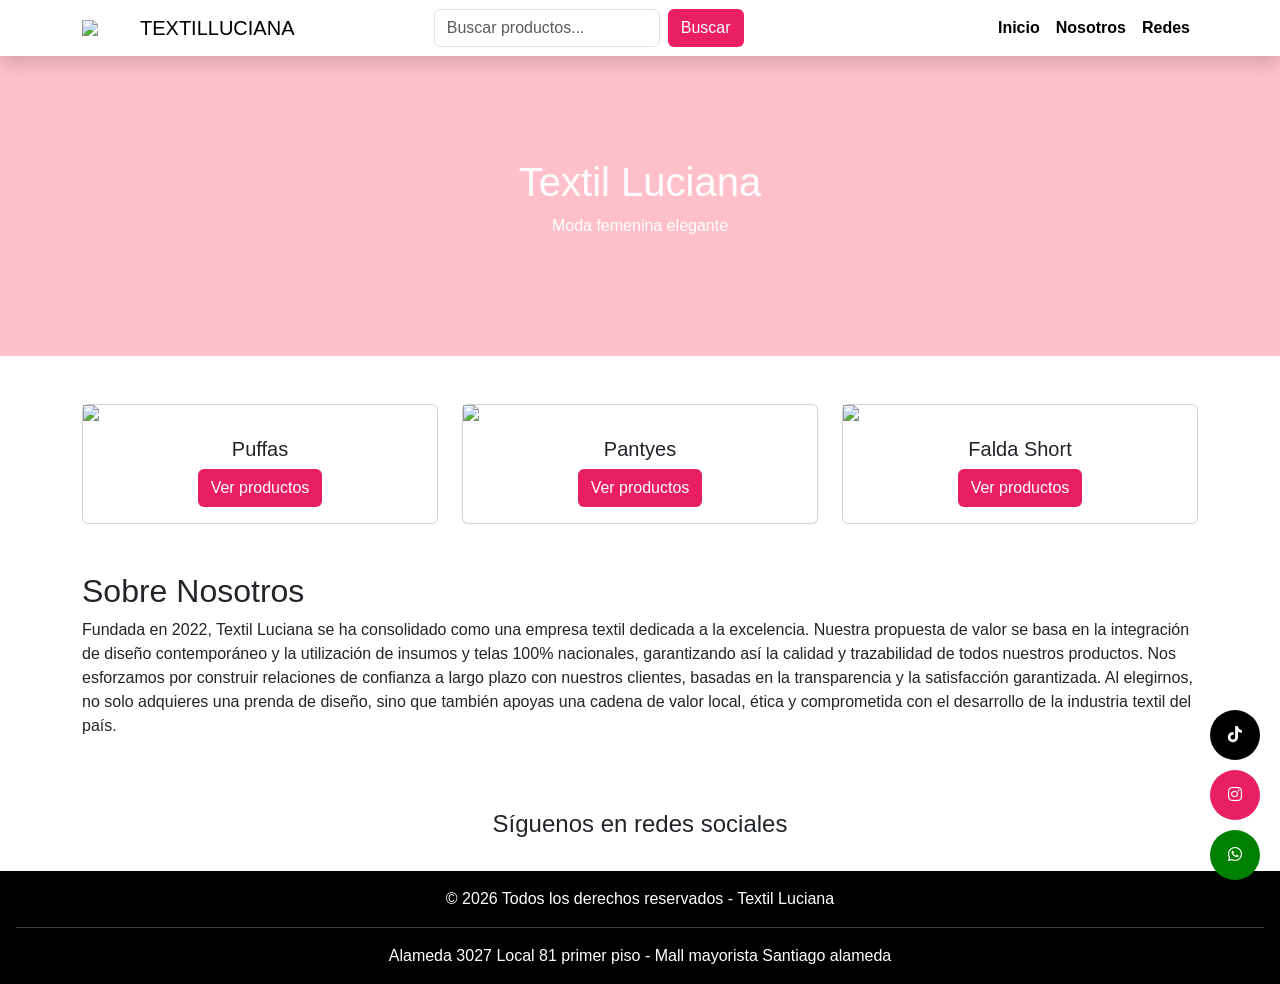
==== index.html @ 934029af "Add files via upload" ====
<!DOCTYPE html>
<html lang="es">
<head>
<meta charset="UTF-8">
<title>TEXTILLUCIANA</title>

<link href="https://cdn.jsdelivr.net/npm/bootstrap@5.3.0/dist/css/bootstrap.min.css" rel="stylesheet">
<link rel="stylesheet" href="estilos.css">
<link rel="stylesheet" href="https://cdnjs.cloudflare.com/ajax/libs/font-awesome/6.5.0/css/all.min.css">

</head>

<body>

<!-- NAVBAR -->
<nav class="navbar navbar-expand-lg navbar-light bg-white shadow">
    <div class="container">

        <a class="navbar-brand d-flex align-items-center" href="#">
            <img src="IMAGENES/logo.png" width="50" class="me-2">
            TEXTILLUCIANA
        </a>

        <button class="navbar-toggler" data-bs-toggle="collapse" data-bs-target="#menu">
            <span class="navbar-toggler-icon"></span>
        </button>

        <div class="collapse navbar-collapse" id="menu">

            <!-- BUSCADOR -->
            <form class="d-flex mx-auto">
                <input class="form-control me-2" type="search" placeholder="Buscar productos...">
                <button class="btn btn-rosa">Buscar</button>
            </form>

            <ul class="navbar-nav ms-auto">
                <li class="nav-item"><a class="nav-link" href="#">Inicio</a></li>
                <li class="nav-item"><a class="nav-link" href="#nosotros">Nosotros</a></li>
                <li class="nav-item"><a class="nav-link" href="#redes">Redes</a></li>
            </ul>
        </div>
    </div>
</nav>

<!-- BANNER -->
<section class="banner text-center text-white d-flex align-items-center">
    <div class="container">
        <h1>Textil Luciana</h1>
        <p>Moda femenina elegante</p>
    </div>
</section>

<!-- PRODUCTOS -->
<section class="container my-5">
    <h2 class="text-center"></h2>

    <div class="row mt-4">

        <div class="col-md-4">
            <div class="card">
                <img src="IMAGENES/PUFFAS.png">
                <div class="card-body text-center">
                    <h5>Puffas</h5>
                    <a href="productos.html?categoria=puffas" class="btn btn-rosa">Ver productos</a>
                </div>
            </div>
        </div>

        <div class="col-md-4">
            <div class="card">
                <img src="IMAGENES/pantyes.png">
                <div class="card-body text-center">
                    <h5>Pantyes</h5>
                    <a href="productos.html?categoria=pantyes" class="btn btn-rosa">Ver productos</a>
                </div>
            </div>
        </div>

        <div class="col-md-4">
            <div class="card">
                <img src="IMAGENES/faldashort.png">
                <div class="card-body text-center">
                    <h5>Falda Short</h5>
                    <a href="productos.html?categoria=faldashort" class="btn btn-rosa">Ver productos</a>
                </div>
            </div>
        </div>

    </div>
</section>

<!-- NOSOTROS -->
<section class="container my-5" id="nosotros">
    <h2>Sobre Nosotros</h2>
    <p>Fundada en 2022, Textil Luciana se ha consolidado como una empresa textil dedicada a la excelencia. Nuestra propuesta de valor se basa en la integración de diseño contemporáneo y la utilización de insumos y telas 100% nacionales, garantizando así la calidad y trazabilidad de todos nuestros productos.

Nos esforzamos por construir relaciones de confianza a largo plazo con nuestros clientes, basadas en la transparencia y la satisfacción garantizada. Al elegirnos, no solo adquieres una prenda de diseño, sino que también apoyas una cadena de valor local, ética y comprometida con el desarrollo de la industria textil del país.</p>
</section>

<!-- REDES -->
<section id="redes" class="text-center p-4">
    <h4>Síguenos en redes sociales</h4>
</section>

<!-- BOTONES FLOTANTES -->
<a href="https://wa.me/569XXXXXXXX" class="btn-float whatsapp" target="_blank">
    <i class="fab fa-whatsapp"></i>
</a>

<a href="https://instagram.com/textilluciana" class="btn-float instagram" target="_blank">
    <i class="fab fa-instagram"></i>
</a>

<a href="https://tiktok.com/@mayoristaluciana" class="btn-float tiktok" target="_blank">
    <i class="fab fa-tiktok"></i>
</a>

<footer class="bg-black text-white text-center p-3">
© 2026 Todos los derechos reservados - Textil Luciana
<hr/>
Alameda 3027 Local 81 primer piso - Mall mayorista Santiago alameda
</footer>

<script src="https://cdn.jsdelivr.net/npm/bootstrap@5.3.0/dist/js/bootstrap.bundle.min.js"></script>

</body>
</html>
---- estilos.css ----
body {
    font-family: Arial;
}

/* NAVBAR */
.navbar-light .nav-link {
    color: black;
    font-weight: bold;
}

.navbar-light .nav-link:hover {
    background-color: #e91e63;
    color: white;
    border-radius: 5px;
}

/* BANNER */
.banner {
    height: 300px;
    background: pink;
    display: flex;
    justify-content: center;
    align-items: center;
}

/* BOTON ROSA */
.btn-rosa {
    background-color: #e91e63;
    color: white;
}

/* BOTONES FLOTANTES */
.btn-float {
    position: fixed;
    right: 20px;
    width: 50px;
    height: 50px;
    color: white;
    text-align: center;
    line-height: 50px;
    border-radius: 50%;
    font-weight: bold;
}

.whatsapp { bottom: 20px; background: green; }
.instagram { bottom: 80px; background: #e91e63; }
.tiktok { bottom: 140px; background: black; }
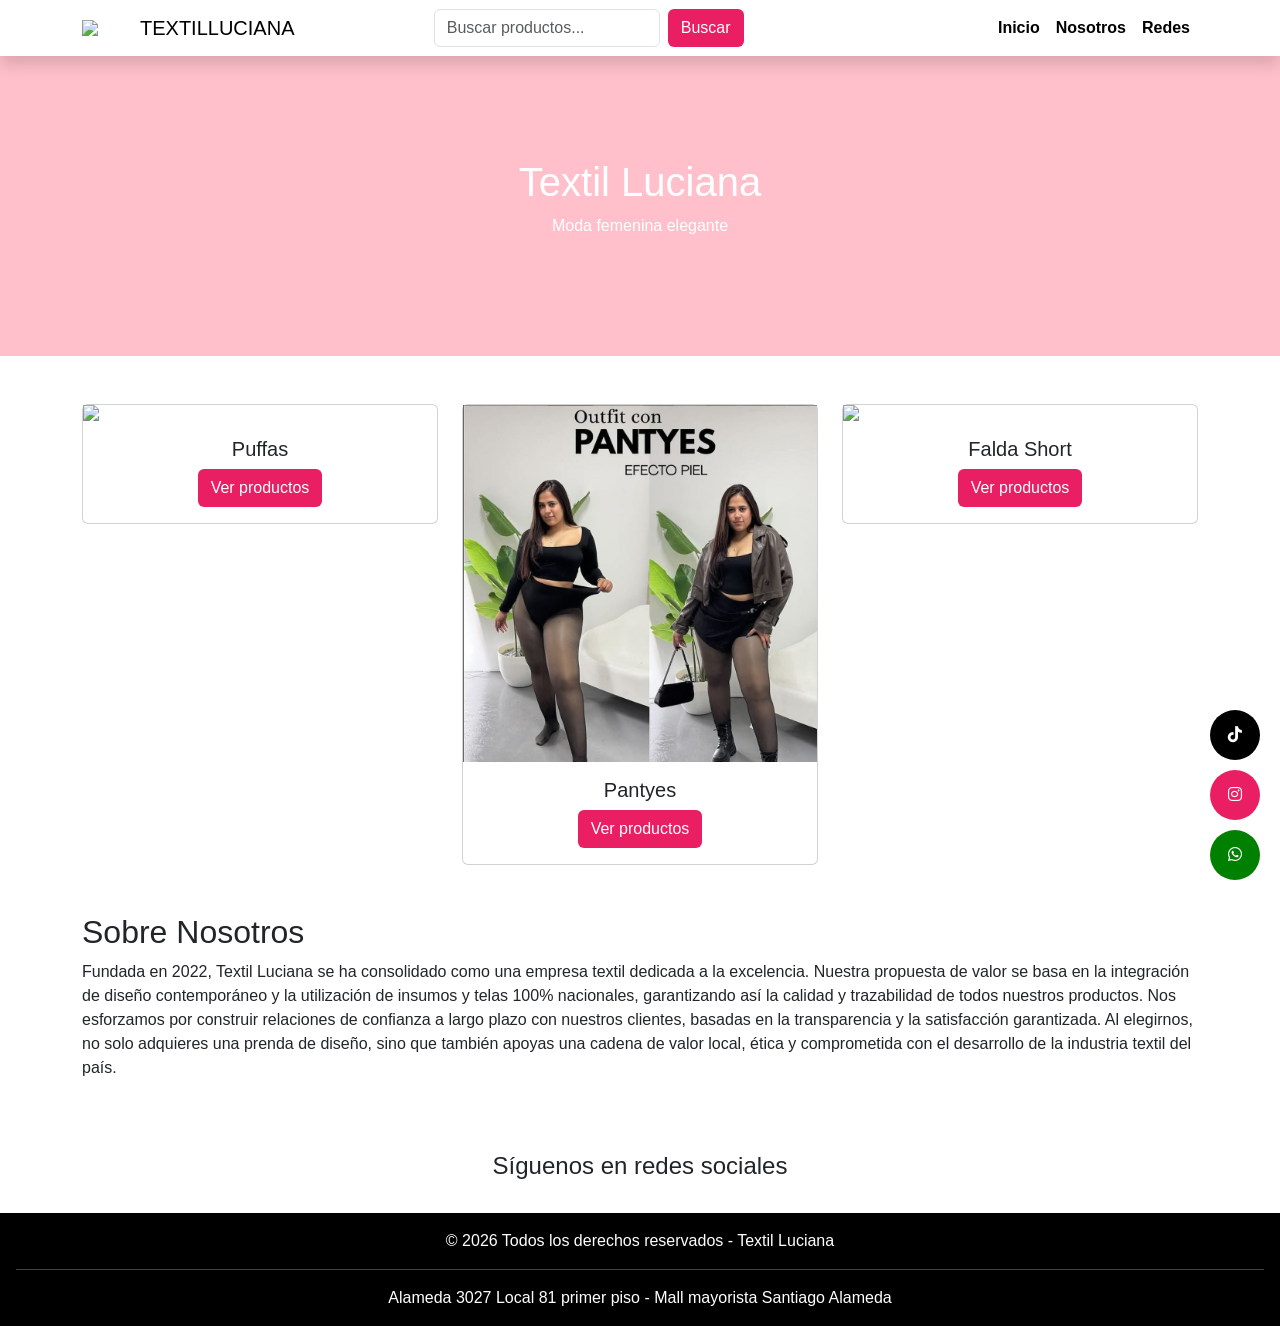
==== commit ea898fbb: "Fix HTML encoding issues in index.html" ====
--- a/index.html
+++ b/index.html
@@ -118,10 +118,10 @@
 <footer class="bg-black text-white text-center p-3">
 © 2026 Todos los derechos reservados - Textil Luciana
 <hr/>
-Alameda 3027 Local 81 primer piso - Mall mayorista Santiago alameda
+Alameda 3027 Local 81 primer piso - Mall mayorista Santiago Alameda
 </footer>
 
 <script src="https://cdn.jsdelivr.net/npm/bootstrap@5.3.0/dist/js/bootstrap.bundle.min.js"></script>
 
 </body>
-</html>+</html>
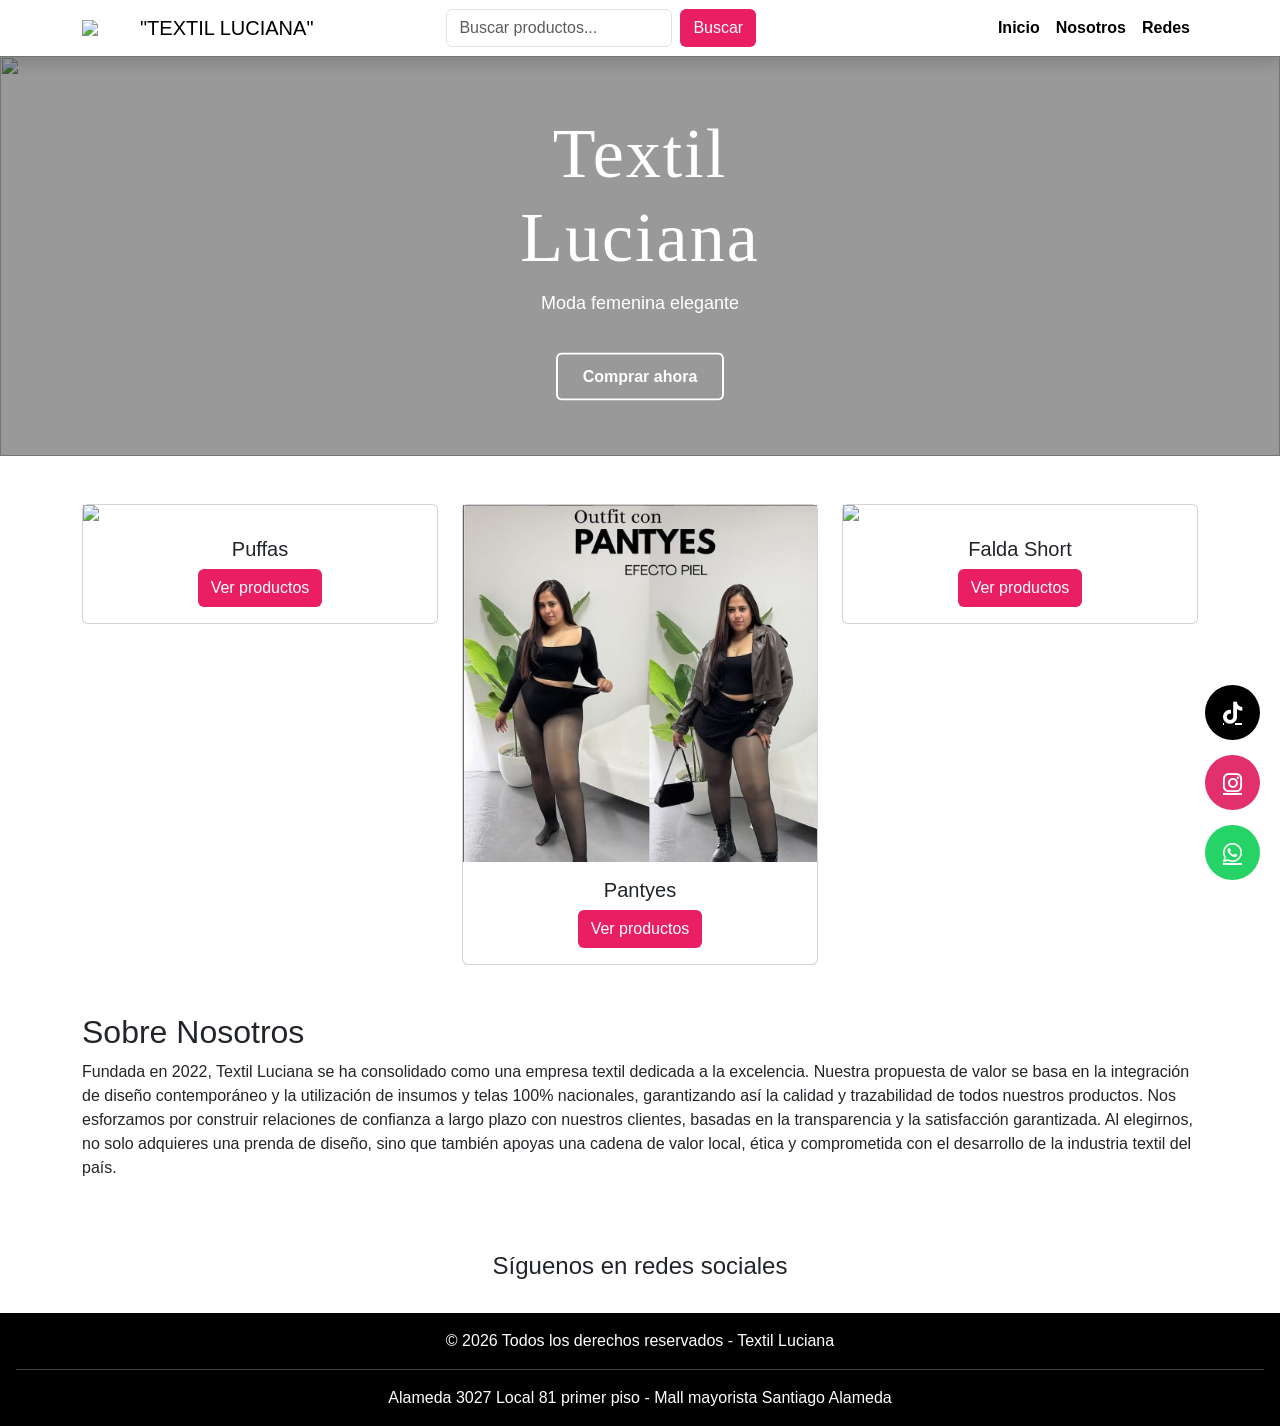
==== commit 188dae2c: "Update index.html" ====
--- a/index.html
+++ b/index.html
@@ -2,12 +2,13 @@
 <html lang="es">
 <head>
 <meta charset="UTF-8">
-<title>TEXTILLUCIANA</title>
+<meta name="viewport" content="width=device-width, initial-scale=1.0">
+<title>"TEXTIL LUCIANA"</title>
 
 <link href="https://cdn.jsdelivr.net/npm/bootstrap@5.3.0/dist/css/bootstrap.min.css" rel="stylesheet">
 <link rel="stylesheet" href="estilos.css">
 <link rel="stylesheet" href="https://cdnjs.cloudflare.com/ajax/libs/font-awesome/6.5.0/css/all.min.css">
-
+<link href="https://fonts.googleapis.com/css2?family=Playfair+Display:wght@700&display=swap" rel="stylesheet">
 </head>
 
 <body>
@@ -18,7 +19,7 @@
 
         <a class="navbar-brand d-flex align-items-center" href="#">
             <img src="IMAGENES/logo.png" width="50" class="me-2">
-            TEXTILLUCIANA
+            "TEXTIL LUCIANA"
         </a>
 
         <button class="navbar-toggler" data-bs-toggle="collapse" data-bs-target="#menu">
@@ -43,11 +44,27 @@
 </nav>
 
 <!-- BANNER -->
-<section class="banner text-center text-white d-flex align-items-center">
-    <div class="container">
-        <h1>Textil Luciana</h1>
-        <p>Moda femenina elegante</p>
+<section class="banner">
+
+    <div class="slider">
+        <img src="IMAGENES/gabardinas.png" class="active">
+        <img src="IMAGENES/faldita.png">
+        <img src="IMAGENES/body_licra.png">
     </div>
+
+    <div class="contenido-banner text-center">
+
+    <h1 class="titulo-banner">
+    <span class="textil">Textil</span>
+    <span class="luciana">Luciana</span>
+</h1>
+
+    <p class="subtitulo-banner">Moda femenina elegante</p>
+
+    <a href="productos.html" class="btn btn-banner">Comprar ahora</a>
+
+</div>
+
 </section>
 
 <!-- PRODUCTOS -->
@@ -122,6 +139,39 @@
 </footer>
 
 <script src="https://cdn.jsdelivr.net/npm/bootstrap@5.3.0/dist/js/bootstrap.bundle.min.js"></script>
+<script>
+document.addEventListener("DOMContentLoaded", function() {
+
+    let slides = document.querySelectorAll('.slider img');
+    let index = 0;
+
+    if (slides.length === 0) return; // evita errores
+
+    // asegurar que la primera se vea
+    slides[0].classList.add('active');
+
+    setInterval(() => {
+        slides[index].classList.remove('active');
+        index = (index + 1) % slides.length;
+        slides[index].classList.add('active');
+    }, 3000);
+
+});
+</script>
+<script>
+const texto = "TEXTILLUCIANA";
+let i = 0;
+
+function escribirTexto() {
+    if (i < texto.length) {
+        document.getElementById("texto-animado").innerHTML += texto.charAt(i);
+        i++;
+        setTimeout(escribirTexto, 120);
+    }
+}
+
+document.addEventListener("DOMContentLoaded", escribirTexto);
+</script>
 
 </body>
 </html>
--- a/estilos.css
+++ b/estilos.css
@@ -14,34 +14,150 @@
     border-radius: 5px;
 }
 
-/* BANNER */
-.banner {
-    height: 300px;
-    background: pink;
-    display: flex;
-    justify-content: center;
-    align-items: center;
-}
-
 /* BOTON ROSA */
 .btn-rosa {
     background-color: #e91e63;
     color: white;
 }
 
+/* 🔥 BANNER */
+.banner {
+    position: relative;
+    width: 100%;
+    height: 400px;
+    overflow: hidden;
+}
+
+/* SLIDER */
+.slider {
+    position: absolute;
+    width: 100%;
+    height: 100%;
+}
+
+.slider img {
+    position: absolute;
+    width: 100%;
+    height: 100%;
+    object-fit: cover;
+
+    opacity: 0;
+    transform: scale(1.1); /* empieza un poco zoom */
+    
+    transition: opacity 1s ease-in-out, transform 1s ease-in-out;
+}
+
+.slider img.active {
+    opacity: 1;
+    transform: scale(1); /* vuelve al centro */
+}
+
+/* OSCURECER */
+.banner::after {
+    content: "";
+    position: absolute;
+    width: 100%;
+    height: 100%;
+    background: rgba(0,0,0,0.4);
+}
+
+/* TEXTO BANNER */
+.titulo-banner {
+    display: flex;
+    flex-direction: column;
+    align-items: center;
+}
+
+/* SUBTITULO */
+.subtitulo-banner {
+    font-family: 'Poppins', sans-serif;
+    font-size: 18px;
+    margin-top: 10px;
+    animation: aparecer 3s ease;
+}
+
+.contenido-banner {
+    position: absolute;
+    top: 50%;
+    left: 50%;
+    transform: translate(-50%, -50%);
+    color: white;
+
+    z-index: 3; /* 🔥 MUY IMPORTANTE (antes estaba bajo) */
+    width: 100%;
+    text-align: center;
+}
+
+/* ANIMACIÓN */
+@keyframes aparecer {
+    from {
+        opacity: 0;
+        transform: translateY(30px);
+    }
+    to {
+        opacity: 1;
+        transform: translateY(0);
+    }
+}
+
 /* BOTONES FLOTANTES */
 .btn-float {
     position: fixed;
     right: 20px;
-    width: 50px;
-    height: 50px;
+    width: 55px;
+    height: 55px;
+    border-radius: 50%;
+    display: flex;
+    justify-content: center;
+    align-items: center;
     color: white;
-    text-align: center;
-    line-height: 50px;
-    border-radius: 50%;
-    font-weight: bold;
+    font-size: 22px;
+    z-index: 1000;
 }
 
-.whatsapp { bottom: 20px; background: green; }
-.instagram { bottom: 80px; background: #e91e63; }
-.tiktok { bottom: 140px; background: black; }+/* BOTON ELEGANTE */
+.btn-banner {
+    margin-top: 20px;
+    border: 2px solid white;
+    color: white;
+    padding: 10px 25px;
+    text-decoration: none;
+    font-weight: bold;
+    transition: 0.3s;
+}
+
+.btn-banner:hover {
+    background-color: #e91e63;
+    border-color: #e91e63;
+}
+
+/* TEXTO */
+.titulo-banner {
+    font-family: 'Great Vibes', cursive;
+    font-size: 70px;
+    color: white;
+    letter-spacing: 2px;
+    text-transform: none; /* 🔥 importante */
+}
+/* ANIMACION SUAVE */
+.subtitulo-banner {
+    opacity: 0;
+    animation: fadeIn 3s forwards;
+    animation-delay: 2s;
+}
+
+.btn-banner {
+    opacity: 0;
+    animation: fadeIn 3s forwards;
+    animation-delay: 3s;
+}
+
+@keyframes fadeIn {
+    to {
+        opacity: 1;
+    }
+}
+
+.whatsapp { bottom: 20px; background: #25D366; }
+.instagram { bottom: 90px; background: #E1306C; }
+.tiktok { bottom: 160px; background: black; }
